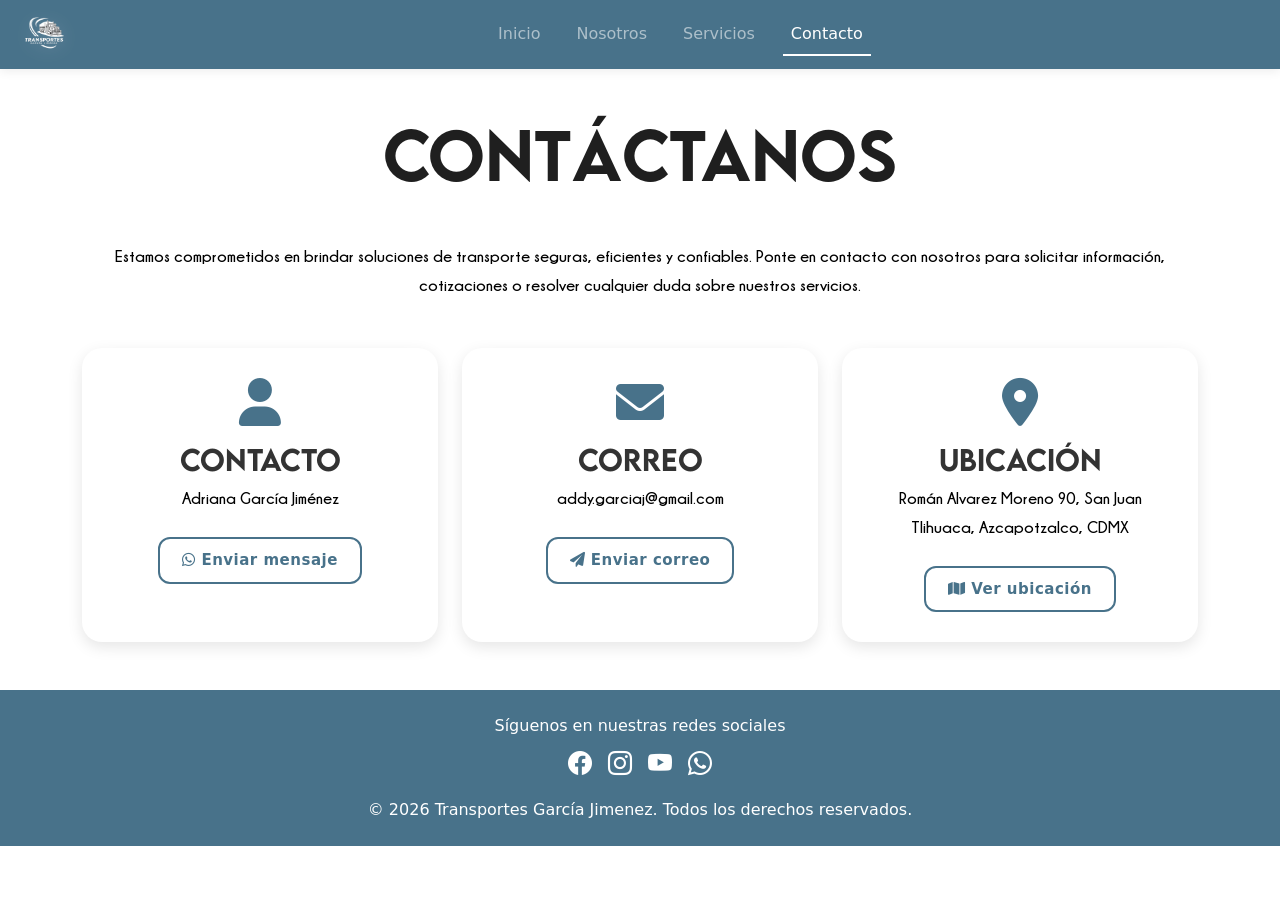
==== Contacto.html @ 2c839218 "Add files via upload" ====
<!DOCTYPE html>
<html lang="es">
<head>
    <meta charset="UTF-8">
    <meta name="viewport" content="width=device-width, initial-scale=1.0">
     <title> Transportes García Jimenez</title>
     <link rel="stylesheet" href="CSS/style.css">
<link rel="stylesheet" href="CSS/bootstrap.min.css">

<script src="JS/bootstrap.min.js">  </script>

<link rel="stylesheet" href="https://cdn.jsdelivr.net/npm/bootstrap-icons@1.11.1/font/bootstrap-icons.min.css"  >

  <link rel="stylesheet" href="https://cdnjs.cloudflare.com/ajax/libs/font-awesome/6.0.0-beta3/css/all.min.css">
<link href="https://unpkg.com/aos@2.3.1/dist/aos.css" rel="stylesheet">
</head>
<body>


<nav class="navbar navbar-expand-lg navbar-dark nav-custom sticky-top">

  <div class="container-fluid">

    <a class="navbar-brand" href="index.html">
    <img src="IMG/logo blanco 2.png" class="logo-navbar">
    </a>

    <button class="navbar-toggler" type="button" data-bs-toggle="collapse" data-bs-target="#navbarSupportedContent">

      <span class="navbar-toggler-icon"></span>

    </button>

    <div class="collapse navbar-collapse" id="navbarSupportedContent">

      <ul class="navbar-nav mx-auto mb-2 mb-lg-0">

        <li class="nav-item">
          <a class="nav-link" href="index.html">Inicio</a>
        </li>

        <li class="nav-item">
          <a class="nav-link" href="Nosotros.html">Nosotros</a>
        </li>

        <li class="nav-item">
          <a class="nav-link" href="Servicios.html">Servicios</a>
        </li>

        <li class="nav-item">
          <a class="nav-link active" href="Contacto.html">Contacto</a>
        </li>

      </ul>



    </div>

  </div>

</nav>




<section class="contacto-section py-5">

<div class="container">

<h1 class="titulo-principal text-center font mb-5">

    Contáctanos

</h1>

<p class="texto-acerca text-center mb-5 fuente">

Estamos comprometidos en brindar soluciones de transporte seguras, eficientes y confiables. 
Ponte en contacto con nosotros para solicitar información, cotizaciones o resolver cualquier duda sobre nuestros servicios.

</p>


<div class="row g-4">

<div class="col-md-4 d-flex">

<a href="https://wa.me/525610238169" target="_blank" class="card-link w-100">

<div class="card-servicio text-center w-100">

<i class="fas fa-user contacto-icon"></i>

<h3 class="font mt-3">
Contacto
</h3>

<p class="fuente text-center">
Adriana García Jiménez
</p>

<button class="btn-contacto mt-2">
<i class="fab fa-whatsapp"></i> Enviar mensaje
</button>

</div>

</a>

</div>

<div class="col-md-4 d-flex">

<a href="mailto:addy.garciaj@gmail.com" class="card-link w-100">

<div class="card-servicio text-center w-100">

<i class="fas fa-envelope contacto-icon"></i>

<h3 class="font mt-3">
Correo
</h3>

<p class="fuente text-center">
addy.garciaj@gmail.com
</p>

<button class="btn-contacto mt-2">

<i class="fas fa-paper-plane"></i> Enviar correo

</button>

</div>

</a>

</div>

<div class="col-md-4 d-flex">

<a href="https://maps.app.goo.gl/fpJ1146csALb4Zao6" target="_blank" class="card-link w-100">

<div class="card-servicio text-center w-100">

<i class="fas fa-map-marker-alt contacto-icon"></i>

<h3 class="font mt-3">
Ubicación
</h3>

<p class="fuente text-center">
Román Alvarez Moreno 90, San Juan Tlihuaca, Azcapotzalco, CDMX
</p>

<button class="btn-contacto mt-2">
<i class="fas fa-map"></i> Ver ubicación
</button>

</div>

</a>

</div>

</div>


</div>
</section>

 <!--Footer o pie de página-->

<footer class="text-white text-center py-4" style="background-color: #48728a">
    <div class="container">
        <p class="mb-2">Síguenos en nuestras redes sociales</p>
        <div class="d-flex justify-content-center gap-3">
<a href="" target="_blank" class="text-white fs-4"><i class=" bi bi-facebook"></i></a>

<a href="" target="_blank" class="text-white fs-4"><i class=" bi bi-instagram"></i></a>
<a href="" target="_blank" class="text-white fs-4"><i class=" bi bi-youtube"></i></a>
<a href="" target="_blank" class="text-white fs-4"><i class=" bi bi-whatsapp"></i></a>

        </div>
<p class="mt-3 mb-0">&copy; 2026 Transportes García Jimenez. Todos los derechos reservados.</p>
    </div>
</footer>


</body>
</html>
---- CSS/style.css ----
@font-face {
    font-family: 'my font';
    src: url('../Fonts/Champagne\ &\ Limousines\ Bold.ttf');
}

.fuente {
    font-family: my font;
}

@font-face {
    font-family: mi fuente;
    src: url('../Fonts/LEMONMILK-Medium.otf');
}

.font {
    font-family: mi fuente;
}

img{
    max-width: 100%;
    height: auto;
}


@media (max-width:768px){

    .display-1{
        font-size: 2.5rem;
    }

    .display-2{
        font-size: 2rem;
    }

    .display-5{
        font-size: 2rem;
    }

    p{
        font-size: 0.95rem;
        line-height: 1.7;
    }

    .carousel-item img{
        height: 300px;
    }

    .titulo-principal{
        font-size: 2.5rem;
    }
}

.col-12{
    margin-bottom: 25px;
}

.card-servicio{
    background-color: white;
    color: #333;
    border-radius: 20px;
    padding: 30px;
    box-shadow: 0 5px 15px rgba(0,0,0,0.1);
    transition: 0.3s;
    height: 100%;
}
/* Efecto de las cards */

.card-servicio:hover{
    transform: translateY(-10px);
    box-shadow: 0 10px 25px rgba(0,0,0,0.15);
}

.titulo-seccion{
    font-size: 3rem;
    margin-top: 15px;
    margin-bottom: 15px;
}

.titulo-principal{
    font-size: 4rem;
    margin-bottom: 30px;
    color: #1f1f1f;
}

.nav-custom{
    background-color: #48728a;
    padding: 15px 40px;
    box-shadow: 0 2px 10px rgba(0,0,0,0.08);
}


.nav-link{
    font-size: 1rem;
    font-weight: 500;
    margin: 0 10px;
    transition: 0.3s;
}

.nav-link:hover{
    color: #d9d9d9 !important;
    transform: translateY(-2px);
}

.nav-link.active{
    border-bottom: 2px solid white;
}

.logo-navbar {
    width: 65px;
    height: auto;
    animation: flotarLogo 4s ease-in-out infinite;
    transition: all 0.3s ease;
    filter: drop-shadow(0px 4px 10px rgba(255,255,255,0.15));
}

.logo-navbar:hover {
    transform: scale(1.08);
    filter: drop-shadow(0px 6px 15px rgba(255,255,255,0.3));
}

@keyframes flotarLogo {

    0% {
        transform: translateY(0px);
    }

    50% {
        transform: translateY(-4px);
    }

    100% {
        transform: translateY(0px);
    }
}

.carousel{
    border-radius: 25px;
    overflow: hidden;
    box-shadow: 0 15px 35px rgba(0,0,0,0.15);
}

.carousel-container{
    max-width: 1100px;
    margin: auto;
    border-radius: 25px;
    overflow: hidden;
    box-shadow: 0 10px 30px rgba(0,0,0,0.12);
}

.carousel-item img{
    height: 600px;
    object-fit: cover;
}

.carousel-control-prev-icon,
.carousel-control-next-icon{
    background-color: rgba(0,0,0,0.4);
    border-radius: 50%;
    padding: 20px;
}

.texto-acerca,
.fuente{
    text-align: justify;
    line-height: 1.8;
    color: #000000;
}

.contacto-section{
    background-color: white;
}

.contacto-icon{
    font-size: 3rem;
    color: #48728a;
}

.btn-contacto{
    background: transparent;
    border: 2px solid #48728a;
    color: #48728a;
    padding: 10px 22px;
    border-radius: 12px;
    font-weight: 600;
    font-size: 15px;
    letter-spacing: 0.5px;
    transition: all 0.3s ease;
}

.btn-contacto:hover{
    background-color: #48728a;
    color: white;
    transform: translateY(-2px);
}

.linea-titulo{
    width: 220px;
    height: 5px;
    background-color: #5b7f96;
    margin: 25px auto 45px;
    border-radius: 20px;
}

section{
    padding-top: 80px;
    padding-bottom: 80px;
}

.card-link{
    text-decoration: none;
    color: inherit;
}

.card-link:hover{
    color: inherit;
}

/* FLIP CARDS */

.flip-card{
background: transparent;
width: 100%;
height: 320px;
perspective: 1000px;
}

.flip-card-inner{
position: relative;
width: 100%;
height: 100%;
text-align: center;
transition: transform 0.8s;
transform-style: preserve-3d;
}

.flip-card:hover .flip-card-inner{
transform: rotateY(180deg);
}

.flip-card-front,
.flip-card-back{
position: absolute;
width: 100%;
height: 100%;
backface-visibility: hidden;
border-radius: 25px;
padding: 30px;
display: flex;
flex-direction: column;
justify-content: center;
align-items: center;
box-shadow: 0 10px 25px rgba(0,0,0,0.10);
}

.flip-card-front{
background: white;
}

.flip-card-back{
background: #48728a;
color: white;
transform: rotateY(180deg);
}

.flip-card-front h2,
.flip-card-back h3{
font-size: 2rem;
}

.flip-card-back p{
font-size: 15px;
line-height: 1.7;
}

/* TRANSICIÓN ENTRE PÁGINAS */

@view-transition {
    navigation: auto;
}

::view-transition-old(root) {
    animation: fadeOut 0.7s ease forwards;
}

::view-transition-new(root) {
    animation: fadeIn 0.7s ease forwards;
}

@keyframes fadeOut {
    from {
        opacity: 1;
        transform: translateY(0);
    }

    to {
        opacity: 0;
        transform: translateY(-15px);
    }
}

@keyframes fadeIn {
    from {
        opacity: 0;
        transform: translateY(15px);
    }

    to {
        opacity: 1;
        transform: translateY(0);
    }
}
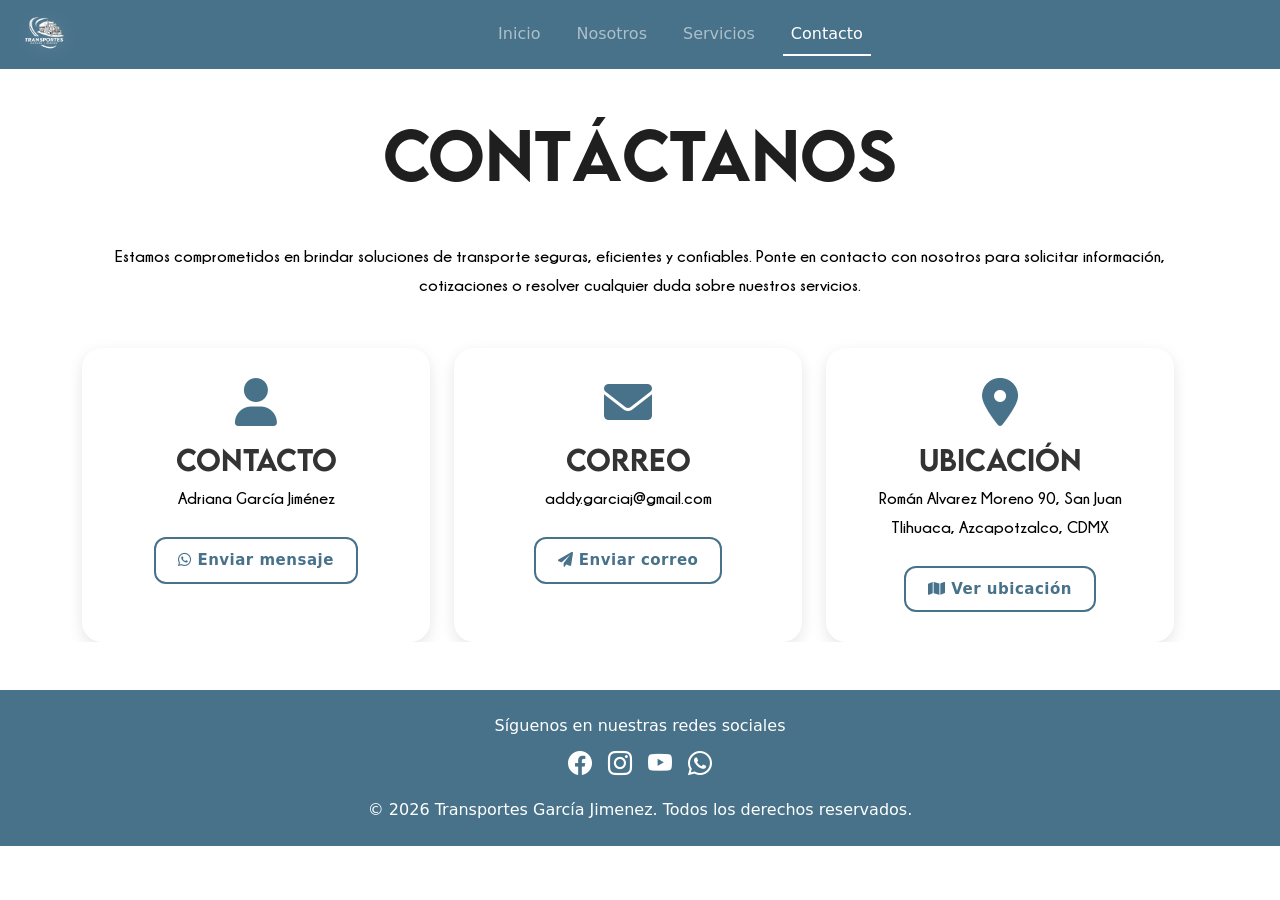
==== commit 2792a652: "Add files via upload" ====
--- a/Contacto.html
+++ b/Contacto.html
@@ -10,7 +10,7 @@
 <script src="JS/bootstrap.min.js">  </script>
 
 <link rel="stylesheet" href="https://cdn.jsdelivr.net/npm/bootstrap-icons@1.11.1/font/bootstrap-icons.min.css"  >
-
+<meta name="viewport" content="width=device-width, initial-scale=1.0">
   <link rel="stylesheet" href="https://cdnjs.cloudflare.com/ajax/libs/font-awesome/6.0.0-beta3/css/all.min.css">
 <link href="https://unpkg.com/aos@2.3.1/dist/aos.css" rel="stylesheet">
 </head>
--- a/CSS/style.css
+++ b/CSS/style.css
@@ -84,10 +84,8 @@
 
 .nav-custom{
     background-color: #48728a;
-    padding: 15px 40px;
-    box-shadow: 0 2px 10px rgba(0,0,0,0.08);
-}
-
+    padding: 10px 20px;
+}
 
 .nav-link{
     font-size: 1rem;
@@ -117,6 +115,13 @@
     transform: scale(1.08);
     filter: drop-shadow(0px 6px 15px rgba(255,255,255,0.3));
 }
+@media (max-width:768px){
+
+    .logo-navbar{
+        width: 50px;
+    }
+
+}
 
 @keyframes flotarLogo {
 
@@ -148,10 +153,19 @@
 }
 
 .carousel-item img{
+    width: 100%;
     height: 600px;
     object-fit: cover;
 }
 
+@media (max-width:768px){
+
+    .carousel-item img{
+        height: 250px;
+        object-fit: cover;
+    }
+
+}
 .carousel-control-prev-icon,
 .carousel-control-next-icon{
     background-color: rgba(0,0,0,0.4);
@@ -308,4 +322,15 @@
         opacity: 1;
         transform: translateY(0);
     }
+}
+
+html, body{
+    overflow-x: hidden;
+    width: 100%;
+}
+.container,
+.container-fluid,
+.row{
+    max-width: 100%;
+    overflow-x: hidden;
 }
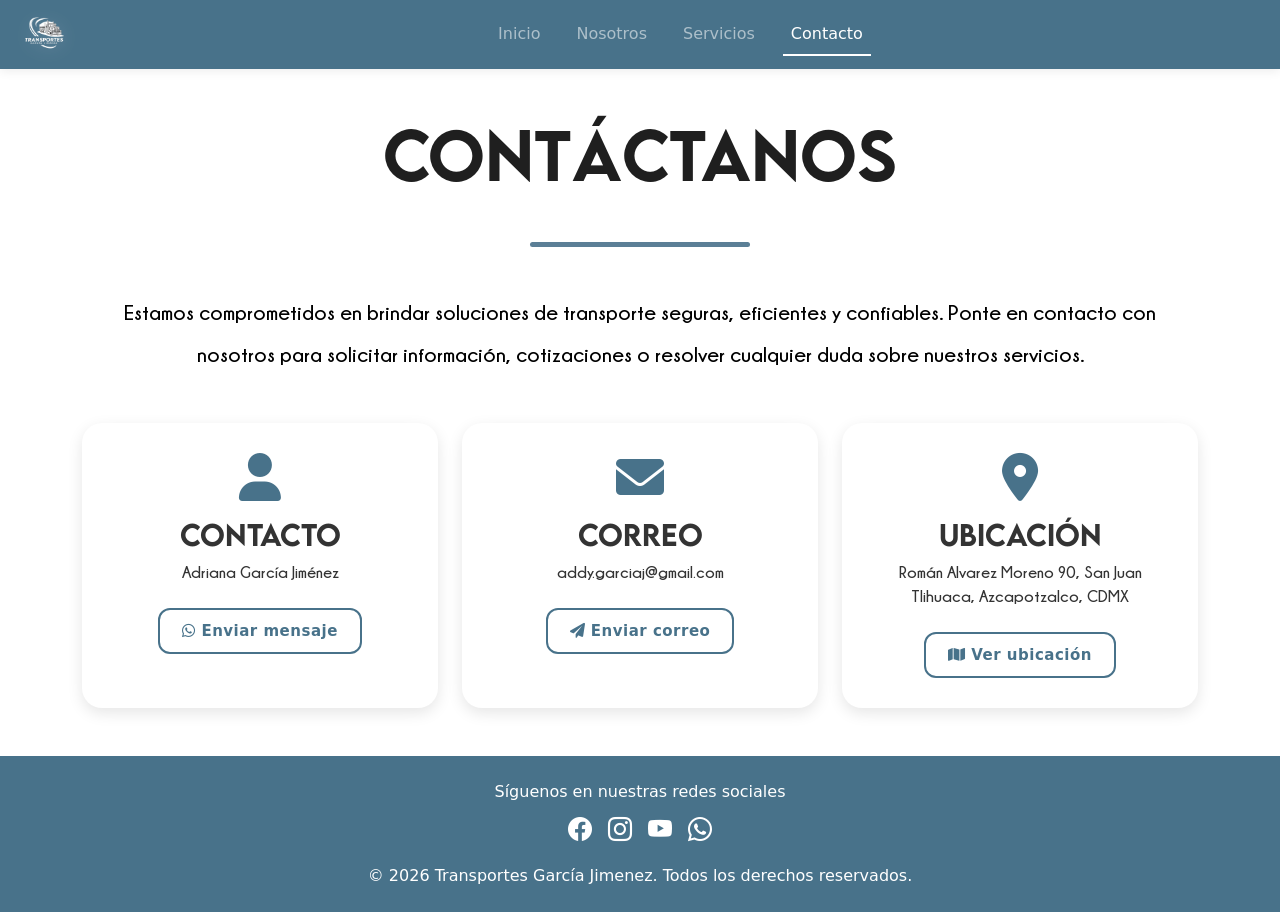
==== commit f381d450: "Add files via upload" ====
--- a/Contacto.html
+++ b/Contacto.html
@@ -73,6 +73,7 @@
     Contáctanos
 
 </h1>
+<div class="linea-titulo"></div>
 
 <p class="texto-acerca text-center mb-5 fuente">
 
--- a/CSS/style.css
+++ b/CSS/style.css
@@ -1,57 +1,139 @@
-@font-face {
+@font-face{
     font-family: 'my font';
     src: url('../Fonts/Champagne\ &\ Limousines\ Bold.ttf');
 }
 
-.fuente {
-    font-family: my font;
-}
-
-@font-face {
-    font-family: mi fuente;
+@font-face{
+    font-family: 'mi fuente';
     src: url('../Fonts/LEMONMILK-Medium.otf');
 }
 
-.font {
-    font-family: mi fuente;
+.fuente{
+    font-family: 'my font';
+}
+
+.font{
+    font-family: 'mi fuente';
+}
+
+html,
+body{
+    overflow-x: hidden;
+    width: 100%;
+    margin: 0;
+    padding: 0;
+    background-color: #f5f5f5;
 }
 
 img{
     max-width: 100%;
     height: auto;
-}
-
-
-@media (max-width:768px){
-
-    .display-1{
-        font-size: 2.5rem;
-    }
-
-    .display-2{
-        font-size: 2rem;
-    }
-
-    .display-5{
-        font-size: 2rem;
-    }
-
-    p{
-        font-size: 0.95rem;
-        line-height: 1.7;
-    }
-
-    .carousel-item img{
-        height: 300px;
-    }
-
-    .titulo-principal{
-        font-size: 2.5rem;
-    }
+    display: block;
+}
+
+
+.nav-custom{
+    background-color: #48728a;
+    padding: 15px 40px;
+    box-shadow: 0 2px 10px rgba(0,0,0,0.08);
+}
+
+.nav-link{
+    font-size: 1rem;
+    font-weight: 500;
+    margin: 0 10px;
+    transition: 0.3s;
+}
+
+.nav-link:hover{
+    color: #d9d9d9 !important;
+    transform: translateY(-2px);
+}
+
+.nav-link.active{
+    border-bottom: 2px solid white;
+}
+
+.logo-navbar{
+    width: 65px;
+    height: auto;
+    animation: flotarLogo 4s ease-in-out infinite;
+    transition: all 0.3s ease;
+    filter: drop-shadow(0px 4px 10px rgba(255,255,255,0.15));
+}
+
+.logo-navbar:hover{
+    transform: scale(1.08);
+    filter: drop-shadow(0px 6px 15px rgba(255,255,255,0.3));
+}
+
+
+.titulo-principal{
+    font-size: 4rem;
+    margin-bottom: 30px;
+    color: #1f1f1f;
+    text-align: center;
+}
+
+.titulo-seccion{
+    font-size: 2rem;
+    margin-top: 15px;
+    margin-bottom: 20px;
+}
+
+.linea-titulo{
+    width: 220px;
+    height: 5px;
+    background-color: #5b7f96;
+    margin: 25px auto 45px;
+    border-radius: 20px;
+}
+
+
+.texto-acerca{
+    text-align: justify;
+    line-height: 2;
+    color: #000;
+    font-size: 1.3rem;
+    max-width: 1100px;
+    margin: auto;
+}
+
+section{
+    padding-top: 80px;
+    padding-bottom: 80px;
 }
 
 .col-12{
     margin-bottom: 25px;
+}
+
+
+.carousel{
+    border-radius: 25px;
+    overflow: hidden;
+    box-shadow: 0 15px 35px rgba(0,0,0,0.15);
+}
+
+.carousel-container{
+    max-width: 1100px;
+    margin: auto;
+    border-radius: 25px;
+    overflow: hidden;
+    box-shadow: 0 10px 30px rgba(0,0,0,0.12);
+}
+
+.carousel-item img{
+    width: 100%;
+    height: 600px;
+    object-fit: cover;
+}
+
+.carousel-control-prev-icon,
+.carousel-control-next-icon{
+    background-color: rgba(0,0,0,0.4);
+    border-radius: 50%;
+    padding: 20px;
 }
 
 .card-servicio{
@@ -63,122 +145,21 @@
     transition: 0.3s;
     height: 100%;
 }
-/* Efecto de las cards */
 
 .card-servicio:hover{
     transform: translateY(-10px);
     box-shadow: 0 10px 25px rgba(0,0,0,0.15);
 }
 
-.titulo-seccion{
-    font-size: 3rem;
-    margin-top: 15px;
-    margin-bottom: 15px;
-}
-
-.titulo-principal{
-    font-size: 4rem;
-    margin-bottom: 30px;
-    color: #1f1f1f;
-}
-
-.nav-custom{
-    background-color: #48728a;
-    padding: 10px 20px;
-}
-
-.nav-link{
-    font-size: 1rem;
-    font-weight: 500;
-    margin: 0 10px;
-    transition: 0.3s;
-}
-
-.nav-link:hover{
-    color: #d9d9d9 !important;
-    transform: translateY(-2px);
-}
-
-.nav-link.active{
-    border-bottom: 2px solid white;
-}
-
-.logo-navbar {
-    width: 65px;
-    height: auto;
-    animation: flotarLogo 4s ease-in-out infinite;
-    transition: all 0.3s ease;
-    filter: drop-shadow(0px 4px 10px rgba(255,255,255,0.15));
-}
-
-.logo-navbar:hover {
-    transform: scale(1.08);
-    filter: drop-shadow(0px 6px 15px rgba(255,255,255,0.3));
-}
-@media (max-width:768px){
-
-    .logo-navbar{
-        width: 50px;
-    }
-
-}
-
-@keyframes flotarLogo {
-
-    0% {
-        transform: translateY(0px);
-    }
-
-    50% {
-        transform: translateY(-4px);
-    }
-
-    100% {
-        transform: translateY(0px);
-    }
-}
-
-.carousel{
-    border-radius: 25px;
-    overflow: hidden;
-    box-shadow: 0 15px 35px rgba(0,0,0,0.15);
-}
-
-.carousel-container{
-    max-width: 1100px;
-    margin: auto;
-    border-radius: 25px;
-    overflow: hidden;
-    box-shadow: 0 10px 30px rgba(0,0,0,0.12);
-}
-
-.carousel-item img{
-    width: 100%;
-    height: 600px;
-    object-fit: cover;
-}
-
-@media (max-width:768px){
-
-    .carousel-item img{
-        height: 250px;
-        object-fit: cover;
-    }
-
-}
-.carousel-control-prev-icon,
-.carousel-control-next-icon{
-    background-color: rgba(0,0,0,0.4);
-    border-radius: 50%;
-    padding: 20px;
-}
-
-.texto-acerca,
-.fuente{
-    text-align: justify;
-    line-height: 1.8;
-    color: #000000;
-}
+.card-link{
+    text-decoration: none;
+    color: inherit;
+}
+
+.card-link:hover{
+    color: inherit;
+}
+
 
 .contacto-section{
     background-color: white;
@@ -207,130 +188,163 @@
     transform: translateY(-2px);
 }
 
-.linea-titulo{
-    width: 220px;
-    height: 5px;
-    background-color: #5b7f96;
-    margin: 25px auto 45px;
-    border-radius: 20px;
-}
-
-section{
-    padding-top: 80px;
-    padding-bottom: 80px;
-}
-
-.card-link{
-    text-decoration: none;
-    color: inherit;
-}
-
-.card-link:hover{
-    color: inherit;
-}
-
-/* FLIP CARDS */
 
 .flip-card{
-background: transparent;
-width: 100%;
-height: 320px;
-perspective: 1000px;
+    background: transparent;
+    width: 100%;
+    max-width: 350px;
+    height: 320px;
+    perspective: 1000px;
+    margin: auto;
 }
 
 .flip-card-inner{
-position: relative;
-width: 100%;
-height: 100%;
-text-align: center;
-transition: transform 0.8s;
-transform-style: preserve-3d;
+    position: relative;
+    width: 100%;
+    height: 100%;
+    text-align: center;
+    transition: transform 0.8s;
+    transform-style: preserve-3d;
 }
 
 .flip-card:hover .flip-card-inner{
-transform: rotateY(180deg);
+    transform: rotateY(180deg);
 }
 
 .flip-card-front,
 .flip-card-back{
-position: absolute;
-width: 100%;
-height: 100%;
-backface-visibility: hidden;
-border-radius: 25px;
-padding: 30px;
-display: flex;
-flex-direction: column;
-justify-content: center;
-align-items: center;
-box-shadow: 0 10px 25px rgba(0,0,0,0.10);
+    position: absolute;
+    width: 100%;
+    height: 100%;
+    backface-visibility: hidden;
+    border-radius: 25px;
+    padding: 30px;
+    display: flex;
+    flex-direction: column;
+    justify-content: center;
+    align-items: center;
+    box-shadow: 0 10px 25px rgba(0,0,0,0.10);
 }
 
 .flip-card-front{
-background: white;
+    background: white;
 }
 
 .flip-card-back{
-background: #48728a;
-color: white;
-transform: rotateY(180deg);
+    background: #48728a;
+    color: white;
+    transform: rotateY(180deg);
 }
 
 .flip-card-front h2,
 .flip-card-back h3{
-font-size: 2rem;
+    font-size: 2rem;
 }
 
 .flip-card-back p{
-font-size: 15px;
-line-height: 1.7;
-}
-
-/* TRANSICIÓN ENTRE PÁGINAS */
-
-@view-transition {
+    font-size: 15px;
+    line-height: 1.7;
+    text-align: center;
+}
+
+@keyframes flotarLogo{
+
+    0%{
+        transform: translateY(0px);
+    }
+
+    50%{
+        transform: translateY(-4px);
+    }
+
+    100%{
+        transform: translateY(0px);
+    }
+}
+
+@view-transition{
     navigation: auto;
 }
 
-::view-transition-old(root) {
+::view-transition-old(root){
     animation: fadeOut 0.7s ease forwards;
 }
 
-::view-transition-new(root) {
+::view-transition-new(root){
     animation: fadeIn 0.7s ease forwards;
 }
 
-@keyframes fadeOut {
-    from {
+@keyframes fadeOut{
+
+    from{
         opacity: 1;
         transform: translateY(0);
     }
 
-    to {
+    to{
         opacity: 0;
         transform: translateY(-15px);
     }
 }
 
-@keyframes fadeIn {
-    from {
+@keyframes fadeIn{
+
+    from{
         opacity: 0;
         transform: translateY(15px);
     }
 
-    to {
+    to{
         opacity: 1;
         transform: translateY(0);
     }
 }
 
-html, body{
-    overflow-x: hidden;
-    width: 100%;
-}
-.container,
-.container-fluid,
-.row{
-    max-width: 100%;
-    overflow-x: hidden;
+
+@media (max-width:768px){
+
+    .display-1{
+        font-size: 2.5rem;
+    }
+
+    .display-2{
+        font-size: 2rem;
+    }
+
+    .display-5{
+        font-size: 2rem;
+    }
+
+    p {
+    font-size: 1.15rem;
+    line-height: 1.7;
+    margin-bottom: 1rem;
+}
+
+    .titulo-principal{
+        font-size: 2.5rem;
+    }
+
+    .texto-acerca{
+        font-size: 1rem;
+        line-height: 1.8;
+        padding: 0 10px;
+    }
+
+    .carousel-item img{
+        height: 250px;
+        object-fit: cover;
+    }
+
+    .nav-custom{
+        padding: 12px 20px;
+    }
+
+    .logo-navbar{
+        width: 50px;
+    }
+
+    .flip-card{
+        max-width: 100%;
+    }
 }
